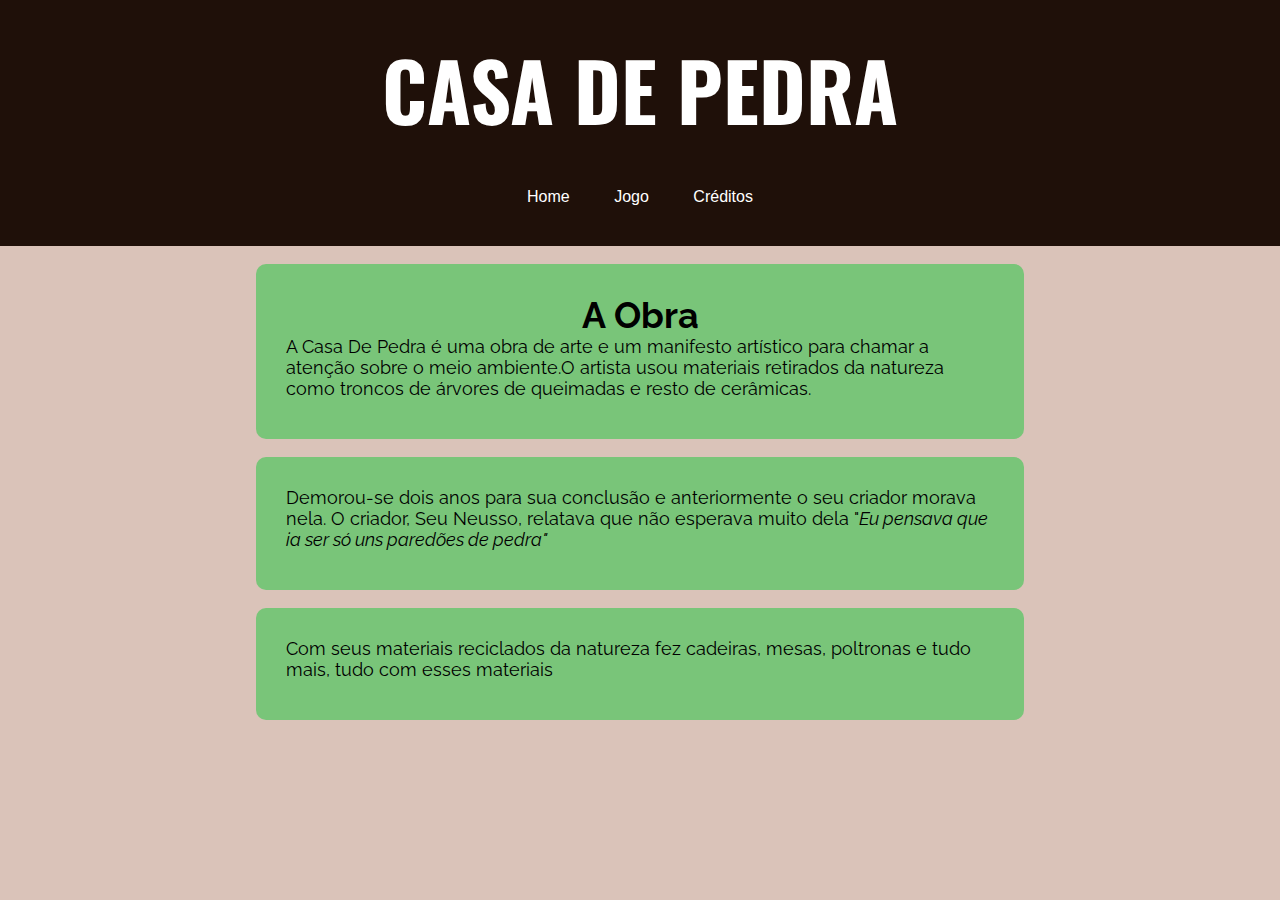
==== index.html @ a6255402 "000" ====
<!DOCTYPE html>
<html lang="pt-br">
<head>
    <meta charset="UTF-8">
    <meta http-equiv="X-UA-Compatible" content="IE=edge">
    <meta name="viewport" content="width=device-width, initial-scale=1.0">
    <title>Casa De Pedra - Home</title>

    <link rel="stylesheet" href="estilos/style.css">
</head>

<body id="container">
    <!--Cabeçalho-->
    <header>
        <h1>CASA DE PEDRA</h1>

        <nav>
            <a href="">Home</a>
            <a href="htmls/jogo/jogo.html">Jogo</a>
            <a href="htmls/creditos.html">Créditos</a>
        </nav>
    </header>
    <!--Fim do cabeçalho-->


    <!--Conteudo principal-->
    <main>
        <article id="obra">
            <h1 style="text-align:center;">A Obra</h1>

            <p>A Casa De Pedra é uma obra de arte e um manifesto artístico para chamar a atenção sobre o meio ambiente.O artista usou materiais retirados da natureza como troncos de árvores de queimadas e resto de cerâmicas.</p>
        </article>

        <article>
            <p>Demorou-se dois anos para sua conclusão e anteriormente o seu criador morava nela. O criador, Seu Neusso, relatava que não esperava muito dela "<cite>Eu pensava que ia ser só uns paredões de pedra"</cite></p>
        </article>

        <article>
            <p>Com seus materiais reciclados da natureza fez cadeiras, mesas, poltronas e tudo mais, tudo com esses materiais</p>
        </article>
    </main>
    <!--Fim do conteudo principal-->
</body>
</html>
---- estilos/style.css ----
@charset "UTF-8";

@import url('https://fonts.googleapis.com/css2?family=Oswald&display=swap');
@import url('https://fonts.googleapis.com/css2?family=Raleway:wght@300;600&display=swap');

*{
    margin:0;
    padding:0;
}

:root{
    --font-escrever:'Raleway', sans-serif;
}

body, html{
    font-family:Arial, Helvetica, sans-serif;
    margin:0;
    padding:0;
    background-color: #dac3b9;
}

a{
    text-decoration:none;
}

header{
    background-color: #1f1009;
    padding:30px;
}



header h1{
    font-family: 'Oswald';
    text-align: center;
    font-size: 5em;
    color:#fff;

}

@media (max-width:525px){
    header h1{
        font-size: 40px;
    }

    header nav a{
        font-size: 11.2px;
    }

    p{
        font-size: 13.2px;
        color:#000;
    }

    h1{
        font-size: 20px;
    }

    header{
        width:90%;
    }

    article{
        width:50%;
    }
}



header > nav{
    padding:40px 30px 10px 30px;
    margin:0 auto;
    vertical-align: middle;
    text-align:center;
    max-width: 400px;
}

header > nav > a {
    padding:10px;
    margin:10px;
    border-radius:6px;
    color:#fff;
}

header > nav > a:hover {
    background-color: #fff;
    border-radius:6px;
    text-decoration:none;
    transition-duration: 0.6s;
    color:#000;
}


main article{
    min-width: 60%;
    margin:auto;
    margin-top:1em;
    margin-bottom:1em;
    font-family:var(--font-escrever);
    width:50%;
    font-size:18px;
    background-color: #79c579;
    padding:30px;
    border-radius:10px;
    color:#000;
    box-sizing: border-box;
}

main article p{
    margin-bottom:10px;
}


/*Créditos*/
#cred article{
    margin:auto;
    margin-top:1em;
    font-family:var(--font-escrever);
    font-size:18px;
    background-color: #79c579;
    padding:30px;
    border-radius:10px;
    color:#000;
}
/*Fim dos créditos*/

/*Jogo*/
#aviso{
    display:none;
    margin:auto;
}

@media (max-width:828px){
    .canvas{
        display:none;
        width:74%;
        margin-bottom:3em;
        margin-top:3em;
    }

    .contblock{
        display: none;
    }

    #aviso{
        width:90%;
        display:inline-block;
        margin-right:auto;
        margin-left:auto;
        margin-top:1em;
    }

    #cm-jogar{
        width:100%;
    }

    #cm-jogar, #grat{
        margin:auto;
        display: none;
    }

    
}

.canvas {
	border: 3px solid #9c672a;
}

.contblock {
    margin:auto;
    width:56%;
}

#cm-jogar{
    
    margin:auto;
    width:34%;
    border-radius:0px;
}
/*Fim do jogo*/
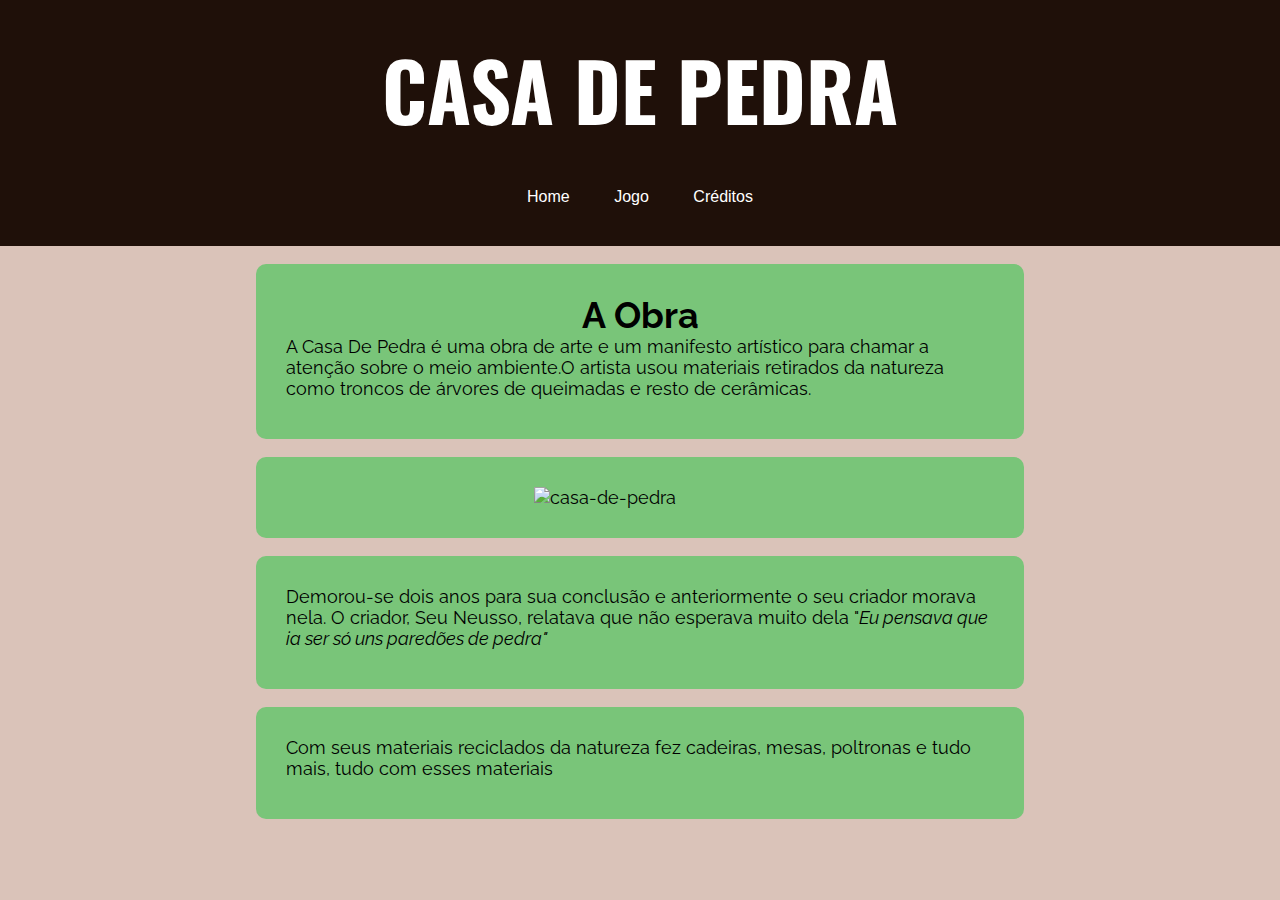
==== commit 0c03ed43: "OK" ====
--- a/index.html
+++ b/index.html
@@ -31,6 +31,10 @@
             <p>A Casa De Pedra é uma obra de arte e um manifesto artístico para chamar a atenção sobre o meio ambiente.O artista usou materiais retirados da natureza como troncos de árvores de queimadas e resto de cerâmicas.</p>
         </article>
 
+        <article class="art-img">
+            <img src="https://2.bp.blogspot.com/-YPSDUknCTpQ/VMWmwXmr-ZI/AAAAAAAAEjM/8jQxtcPJvEM/s1600/20150125_130240.jpg" alt="casa-de-pedra">
+        </article>
+
         <article>
             <p>Demorou-se dois anos para sua conclusão e anteriormente o seu criador morava nela. O criador, Seu Neusso, relatava que não esperava muito dela "<cite>Eu pensava que ia ser só uns paredões de pedra"</cite></p>
         </article>
--- a/estilos/style.css
+++ b/estilos/style.css
@@ -110,6 +110,12 @@
     margin-bottom:10px;
 }
 
+main article img{
+    width:30%;
+    margin:auto;
+    display: block;
+}
+
 
 /*Créditos*/
 #cred article{
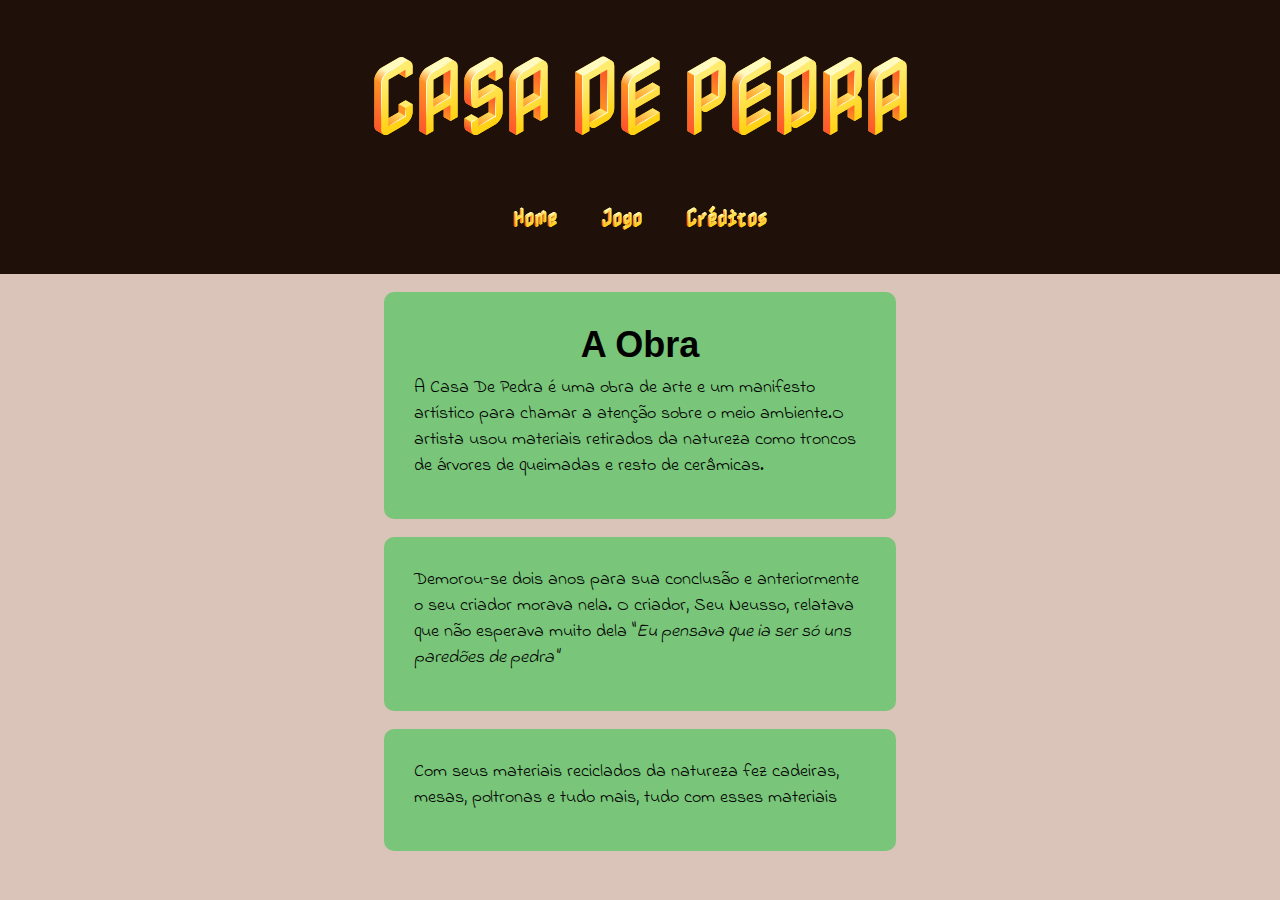
==== commit 62bdcce8: "alterações" ====
--- a/index.html
+++ b/index.html
@@ -26,13 +26,9 @@
     <!--Conteudo principal-->
     <main>
         <article id="obra">
-            <h1 style="text-align:center;">A Obra</h1>
+            <h1 style="text-align:center;"><span class="title">A Obra</span></h1>
 
             <p>A Casa De Pedra é uma obra de arte e um manifesto artístico para chamar a atenção sobre o meio ambiente.O artista usou materiais retirados da natureza como troncos de árvores de queimadas e resto de cerâmicas.</p>
-        </article>
-
-        <article class="art-img">
-            <img src="https://2.bp.blogspot.com/-YPSDUknCTpQ/VMWmwXmr-ZI/AAAAAAAAEjM/8jQxtcPJvEM/s1600/20150125_130240.jpg" alt="casa-de-pedra">
         </article>
 
         <article>
--- a/estilos/style.css
+++ b/estilos/style.css
@@ -1,7 +1,9 @@
 @charset "UTF-8";
 
 @import url('https://fonts.googleapis.com/css2?family=Oswald&display=swap');
-@import url('https://fonts.googleapis.com/css2?family=Raleway:wght@300;600&display=swap');
+@import url('https://fonts.googleapis.com/css2?family=Indie+Flower&display=swap');
+@import url('https://fonts.googleapis.com/css2?family=Press+Start+2P&display=swap');
+@import url('https://fonts.googleapis.com/css2?family=Nabla&display=swap');
 
 *{
     margin:0;
@@ -9,7 +11,7 @@
 }
 
 :root{
-    --font-escrever:'Raleway', sans-serif;
+    --font-escrever:'Indie Flower', cursive;
 }
 
 body, html{
@@ -23,6 +25,10 @@
     text-decoration:none;
 }
 
+.title{
+    font-family: Arial, Helvetica, sans-serif;
+}
+
 header{
     background-color: #1f1009;
     padding:30px;
@@ -31,11 +37,9 @@
 
 
 header h1{
-    font-family: 'Oswald';
+    font-family: 'Nabla';
     text-align: center;
     font-size: 5em;
-    color:#fff;
-
 }
 
 @media (max-width:525px){
@@ -79,6 +83,8 @@
     padding:10px;
     margin:10px;
     border-radius:6px;
+    font-family: 'Nabla';
+    font-size:20px;
     color:#fff;
 }
 
@@ -92,12 +98,12 @@
 
 
 main article{
-    min-width: 60%;
+    min-width: 30%;
     margin:auto;
     margin-top:1em;
     margin-bottom:1em;
     font-family:var(--font-escrever);
-    width:50%;
+    width:40%;
     font-size:18px;
     background-color: #79c579;
     padding:30px;
@@ -109,13 +115,6 @@
 main article p{
     margin-bottom:10px;
 }
-
-main article img{
-    width:30%;
-    margin:auto;
-    display: block;
-}
-
 
 /*Créditos*/
 #cred article{
@@ -131,6 +130,12 @@
 /*Fim dos créditos*/
 
 /*Jogo*/
+#jg article{
+    width:44%;
+    min-width:39%;
+    max-width:55%;
+}
+
 #aviso{
     display:none;
     margin:auto;
@@ -179,9 +184,7 @@
 
 #cm-jogar{
     
-    margin:auto;
-    width:34%;
-    border-radius:0px;
+    border-radius:10px;
 }
 /*Fim do jogo*/
 
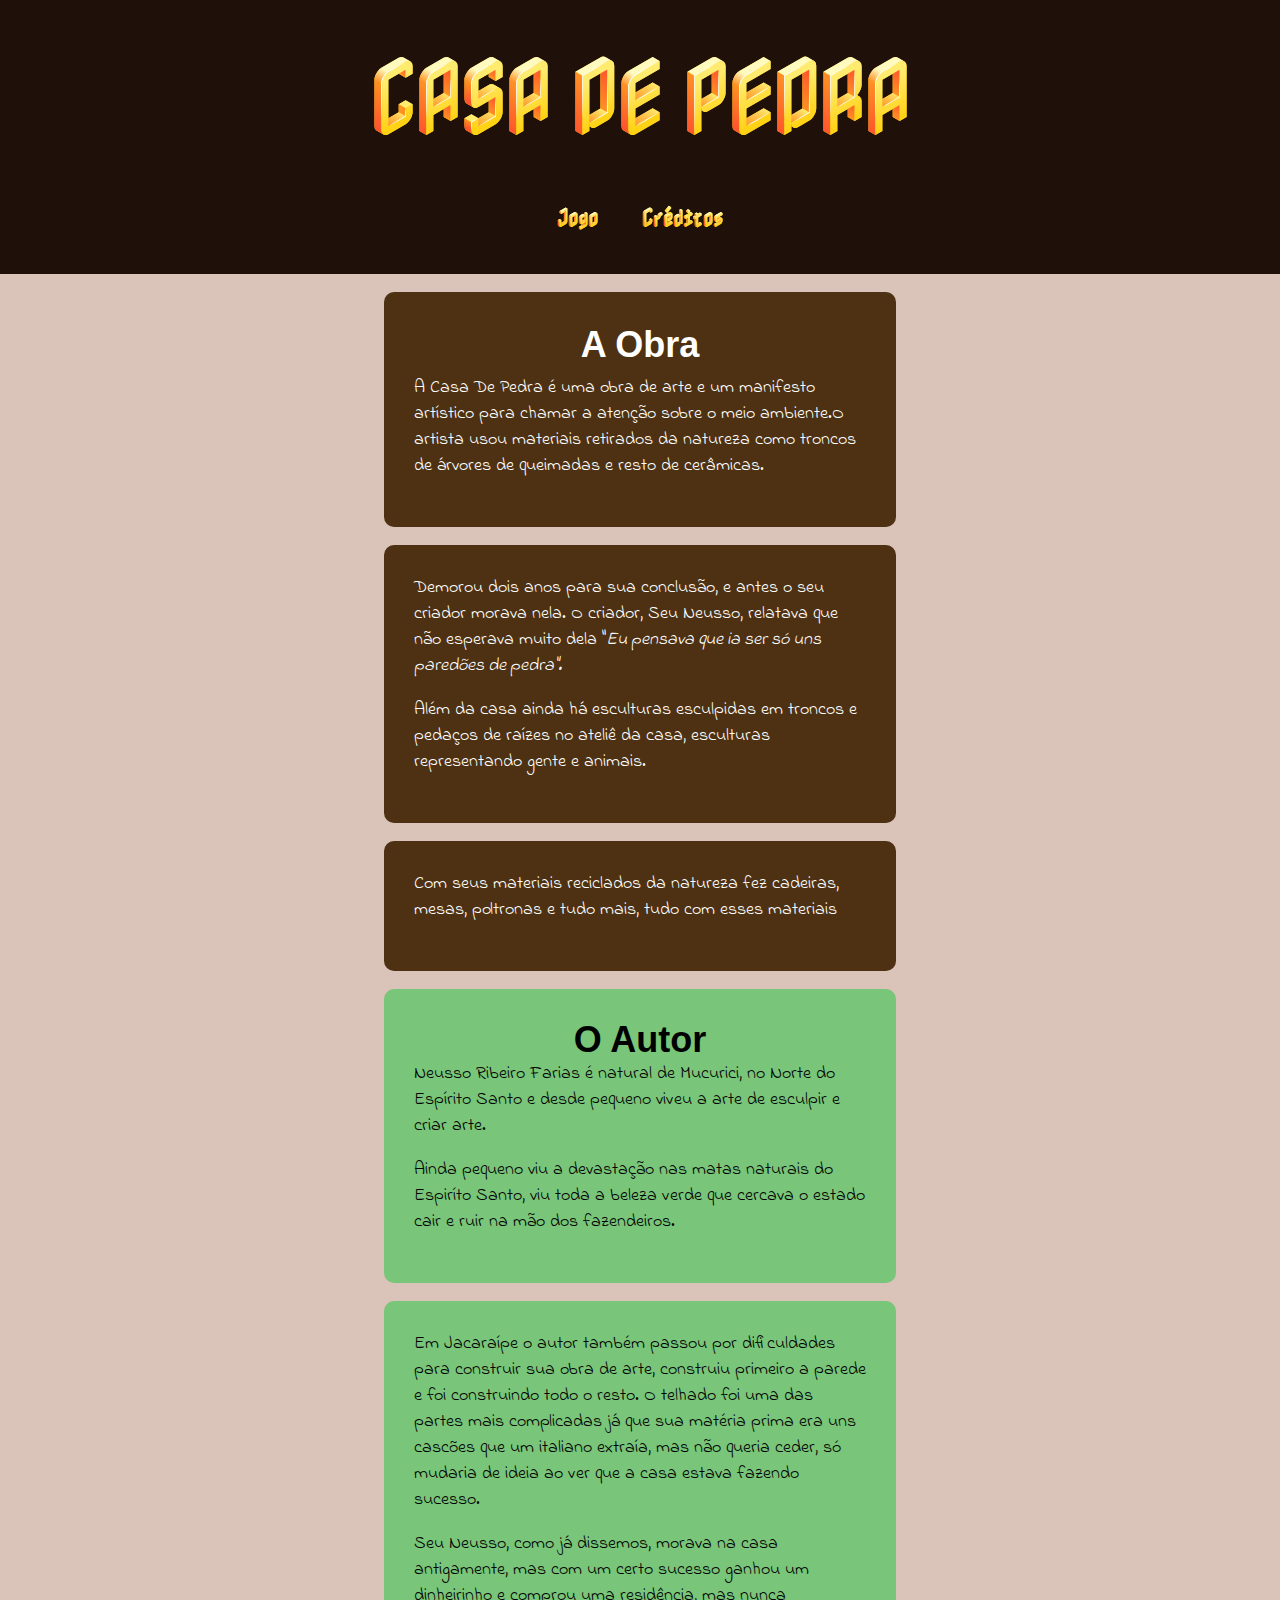
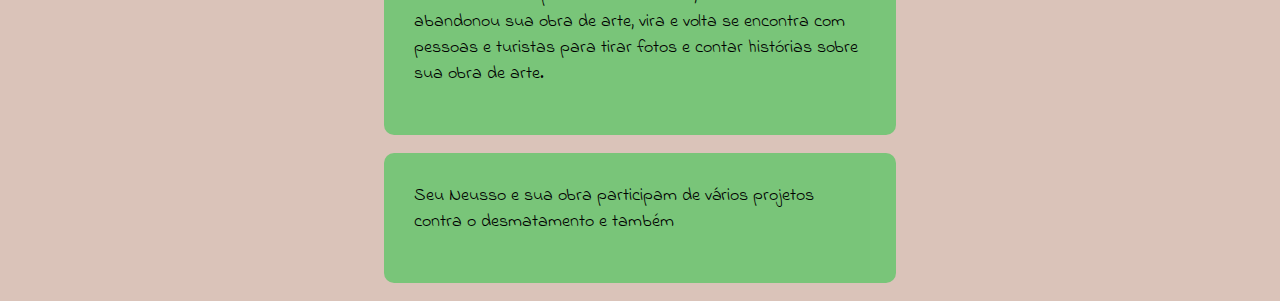
==== commit 8f52d2b3: "novos textos" ====
--- a/index.html
+++ b/index.html
@@ -12,10 +12,9 @@
 <body id="container">
     <!--Cabeçalho-->
     <header>
-        <h1>CASA DE PEDRA</h1>
+        <h1><a href="">CASA DE PEDRA</a></h1>
 
         <nav>
-            <a href="">Home</a>
             <a href="htmls/jogo/jogo.html">Jogo</a>
             <a href="htmls/creditos.html">Créditos</a>
         </nav>
@@ -25,18 +24,54 @@
 
     <!--Conteudo principal-->
     <main>
-        <article id="obra">
+        <article id="obra" class="obra">
             <h1 style="text-align:center;"><span class="title">A Obra</span></h1>
 
-            <p>A Casa De Pedra é uma obra de arte e um manifesto artístico para chamar a atenção sobre o meio ambiente.O artista usou materiais retirados da natureza como troncos de árvores de queimadas e resto de cerâmicas.</p>
+            <p>
+                A Casa De Pedra é uma obra de arte e um manifesto artístico para chamar a atenção sobre o meio ambiente.O artista usou materiais retirados da natureza como troncos de árvores de queimadas e resto de cerâmicas.
+            </p>
+        </article>
+
+        <article class="obra">
+            <p>
+                Demorou dois anos para sua conclusão, e antes o seu criador morava nela. O criador, Seu Neusso, relatava que não esperava muito dela "<cite>Eu pensava que ia ser só uns paredões de pedra".</cite>
+            </p>
+
+            <p>
+                Além da casa ainda há esculturas esculpidas em troncos e pedaços de raízes no ateliê da casa, esculturas representando gente e animais.
+            </p>
+        </article>
+
+        <article class="obra">
+            <p>Com seus materiais reciclados da natureza fez cadeiras, mesas, poltronas e tudo mais, tudo com esses materiais</p>
         </article>
 
         <article>
-            <p>Demorou-se dois anos para sua conclusão e anteriormente o seu criador morava nela. O criador, Seu Neusso, relatava que não esperava muito dela "<cite>Eu pensava que ia ser só uns paredões de pedra"</cite></p>
+            <h1 class="title">O Autor</h1>
+
+            <p>
+                Neusso Ribeiro Farias é natural de Mucurici, no Norte do Espírito Santo e desde pequeno viveu a arte de esculpir e criar arte.
+            </p>
+
+            <p>
+                Ainda pequeno viu a devastação nas matas naturais do Espiríto Santo, viu toda a beleza verde que cercava o estado cair e ruir na mão dos fazendeiros.
+            </p>
         </article>
 
         <article>
-            <p>Com seus materiais reciclados da natureza fez cadeiras, mesas, poltronas e tudo mais, tudo com esses materiais</p>
+            <p>
+                Em Jacaraípe o autor também passou por dificuldades para construir sua obra de arte, construiu primeiro a parede e foi construindo todo o resto. O telhado foi uma das partes mais complicadas já que sua matéria prima era uns cascões que um italiano extraía, mas não queria ceder, só mudaria de ideia ao ver que a casa estava fazendo sucesso.
+            </p>
+
+            <p>
+                Seu Neusso, como já dissemos, morava na casa antigamente, mas com um certo sucesso ganhou um dinheirinho e comprou uma residência, mas nunca abandonou sua obra de arte, vira e volta se encontra com pessoas e turistas para tirar fotos e contar histórias sobre sua obra de arte.
+            </p>
+        </article>
+
+        <article>
+            <p>
+                Seu Neusso e sua obra participam de vários projetos contra o desmatamento e também 
+            </p>
         </article>
     </main>
     <!--Fim do conteudo principal-->
--- a/estilos/style.css
+++ b/estilos/style.css
@@ -4,6 +4,7 @@
 @import url('https://fonts.googleapis.com/css2?family=Indie+Flower&display=swap');
 @import url('https://fonts.googleapis.com/css2?family=Press+Start+2P&display=swap');
 @import url('https://fonts.googleapis.com/css2?family=Nabla&display=swap');
+@import url('https://fonts.googleapis.com/css2?family=Bungee+Spice&display=swap');
 
 *{
     margin:0;
@@ -25,8 +26,18 @@
     text-decoration:none;
 }
 
+p{
+    margin-bottom:18px;
+}
+
 .title{
     font-family: Arial, Helvetica, sans-serif;
+    text-align:center;
+}
+
+.obra{
+    background-color:#4d3112;
+    color:#fff;
 }
 
 header{
@@ -85,11 +96,11 @@
     border-radius:6px;
     font-family: 'Nabla';
     font-size:20px;
-    color:#fff;
+    color:rgb(119, 119, 119);
 }
 
 header > nav > a:hover {
-    background-color: #fff;
+    background-color: rgb(134, 96, 96);
     border-radius:6px;
     text-decoration:none;
     transition-duration: 0.6s;
@@ -110,10 +121,6 @@
     border-radius:10px;
     color:#000;
     box-sizing: border-box;
-}
-
-main article p{
-    margin-bottom:10px;
 }
 
 /*Créditos*/
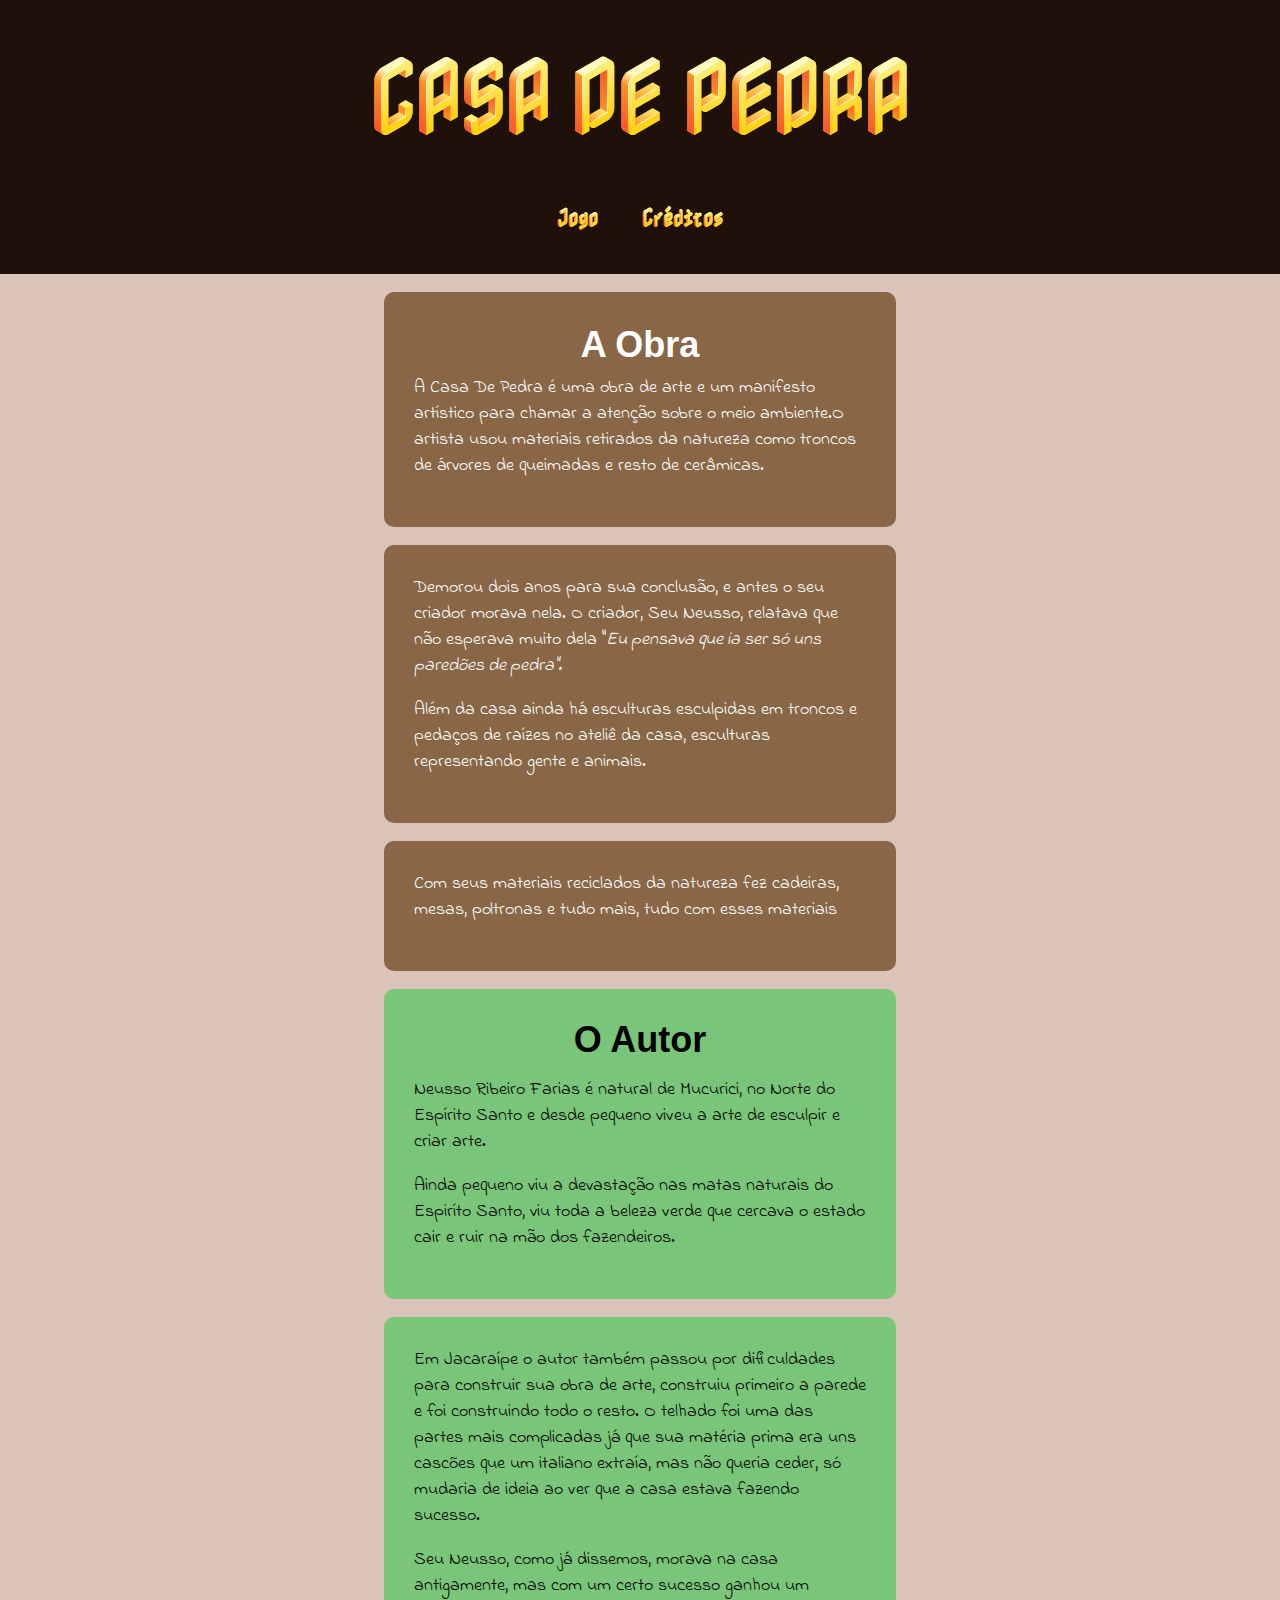
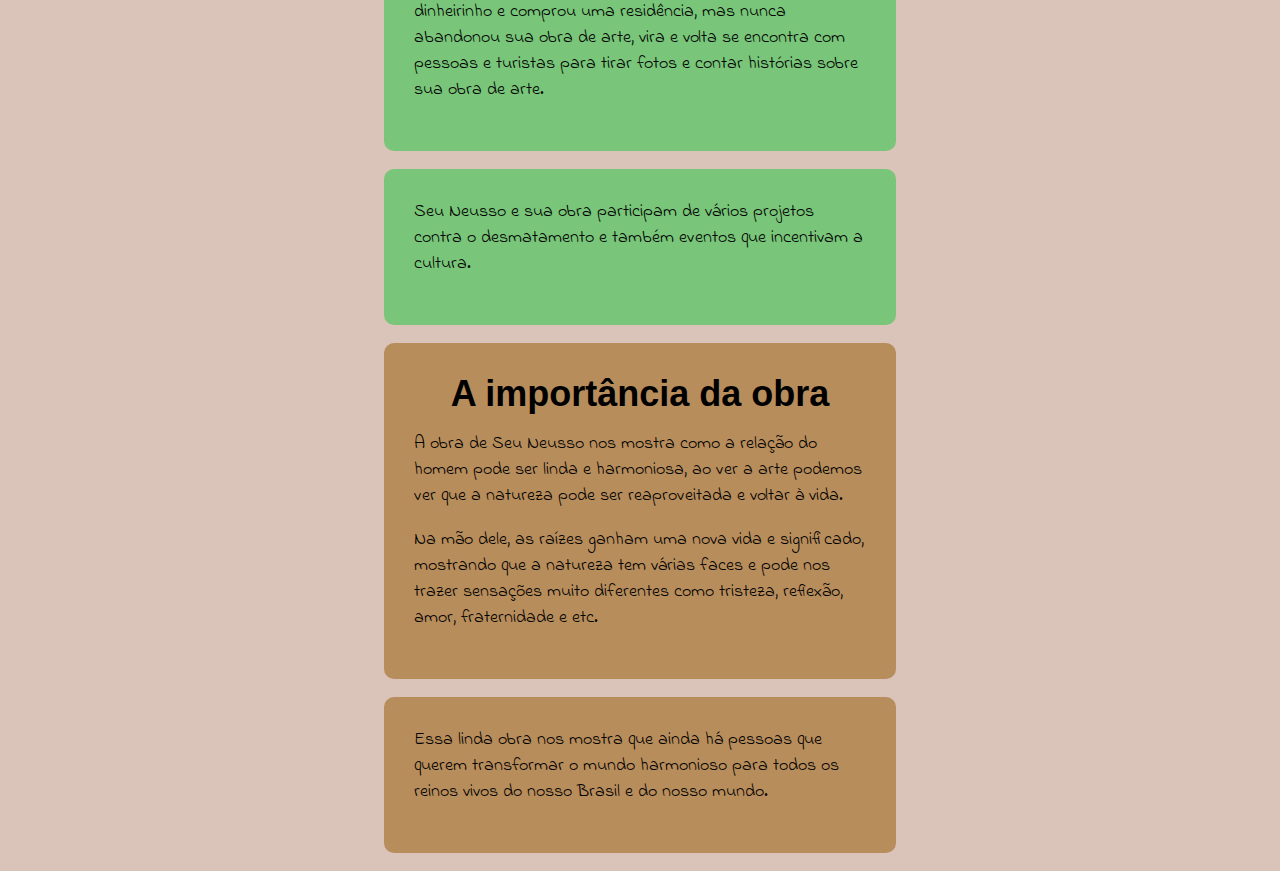
==== commit 3c10a7aa: "Mais texto" ====
--- a/index.html
+++ b/index.html
@@ -46,7 +46,7 @@
             <p>Com seus materiais reciclados da natureza fez cadeiras, mesas, poltronas e tudo mais, tudo com esses materiais</p>
         </article>
 
-        <article>
+        <article class="autor">
             <h1 class="title">O Autor</h1>
 
             <p>
@@ -58,7 +58,7 @@
             </p>
         </article>
 
-        <article>
+        <article class="autor">
             <p>
                 Em Jacaraípe o autor também passou por dificuldades para construir sua obra de arte, construiu primeiro a parede e foi construindo todo o resto. O telhado foi uma das partes mais complicadas já que sua matéria prima era uns cascões que um italiano extraía, mas não queria ceder, só mudaria de ideia ao ver que a casa estava fazendo sucesso.
             </p>
@@ -68,9 +68,27 @@
             </p>
         </article>
 
-        <article>
+        <article class="autor">
             <p>
-                Seu Neusso e sua obra participam de vários projetos contra o desmatamento e também 
+                Seu Neusso e sua obra participam de vários projetos contra o desmatamento e também eventos que incentivam a cultura.
+            </p>
+        </article>
+
+        <article class="arte">
+            <h1 class="title">A importância da obra</h1>
+
+            <p>
+                A obra de Seu Neusso nos mostra como a relação do homem pode ser linda e harmoniosa, ao ver a arte podemos ver que a natureza pode ser reaproveitada e voltar à vida.
+            </p>
+
+            <p>
+                Na mão dele, as raízes ganham uma nova vida e significado, mostrando que a natureza tem várias faces e pode nos trazer sensações muito diferentes como tristeza, reflexão, amor, fraternidade e etc. 
+            </p>
+        </article>
+
+        <article class="arte">
+            <p>
+                Essa linda obra nos mostra que ainda há pessoas que querem transformar o mundo harmonioso para todos os reinos vivos do nosso Brasil e do nosso mundo.
             </p>
         </article>
     </main>
--- a/estilos/style.css
+++ b/estilos/style.css
@@ -33,11 +33,20 @@
 .title{
     font-family: Arial, Helvetica, sans-serif;
     text-align:center;
+    margin-bottom:16px;
 }
 
 .obra{
-    background-color:#4d3112;
+    background-color:#886646;
     color:#fff;
+}
+
+.autor{
+    background-color: #79c579;
+}
+
+.arte{
+    background-color:#b88d5c;
 }
 
 header{
@@ -116,12 +125,14 @@
     font-family:var(--font-escrever);
     width:40%;
     font-size:18px;
-    background-color: #79c579;
     padding:30px;
     border-radius:10px;
     color:#000;
     box-sizing: border-box;
 }
+
+
+
 
 /*Créditos*/
 #cred article{
@@ -136,6 +147,10 @@
 }
 /*Fim dos créditos*/
 
+
+
+
+
 /*Jogo*/
 #jg article{
     width:44%;
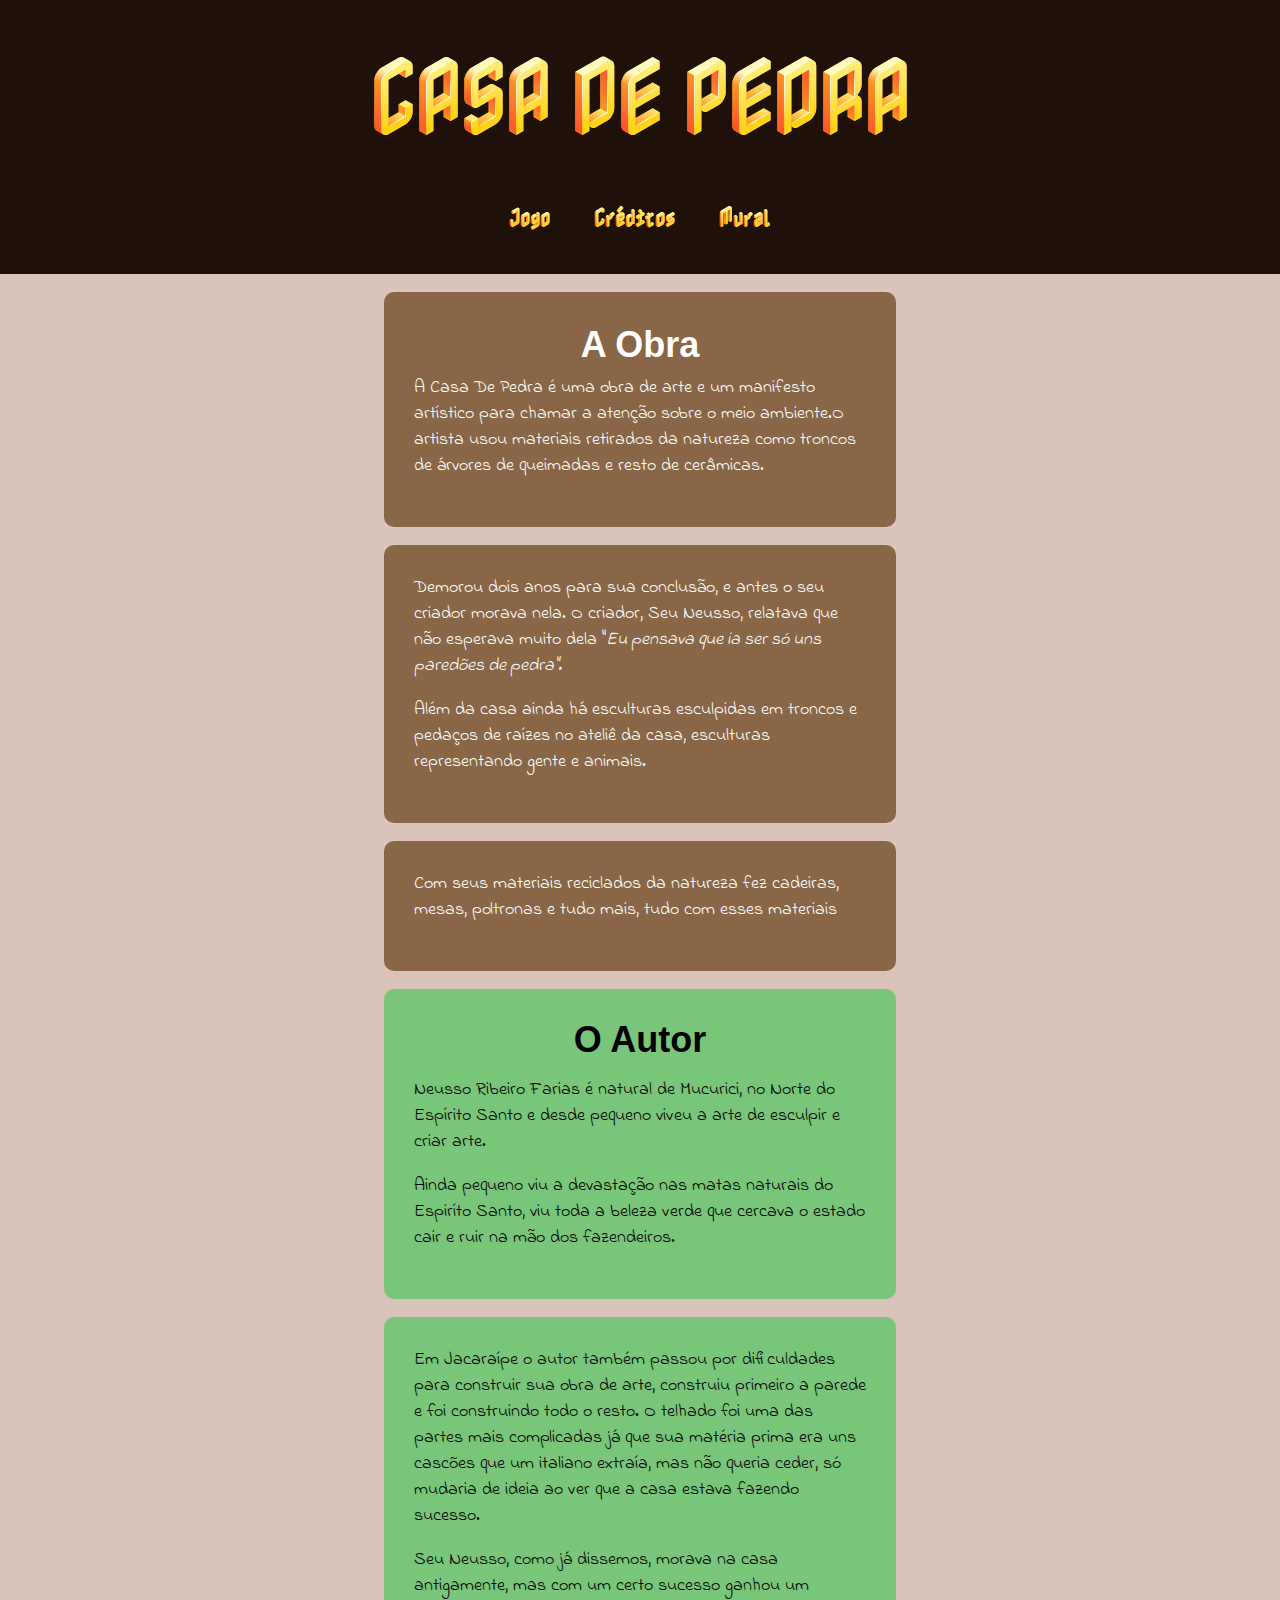
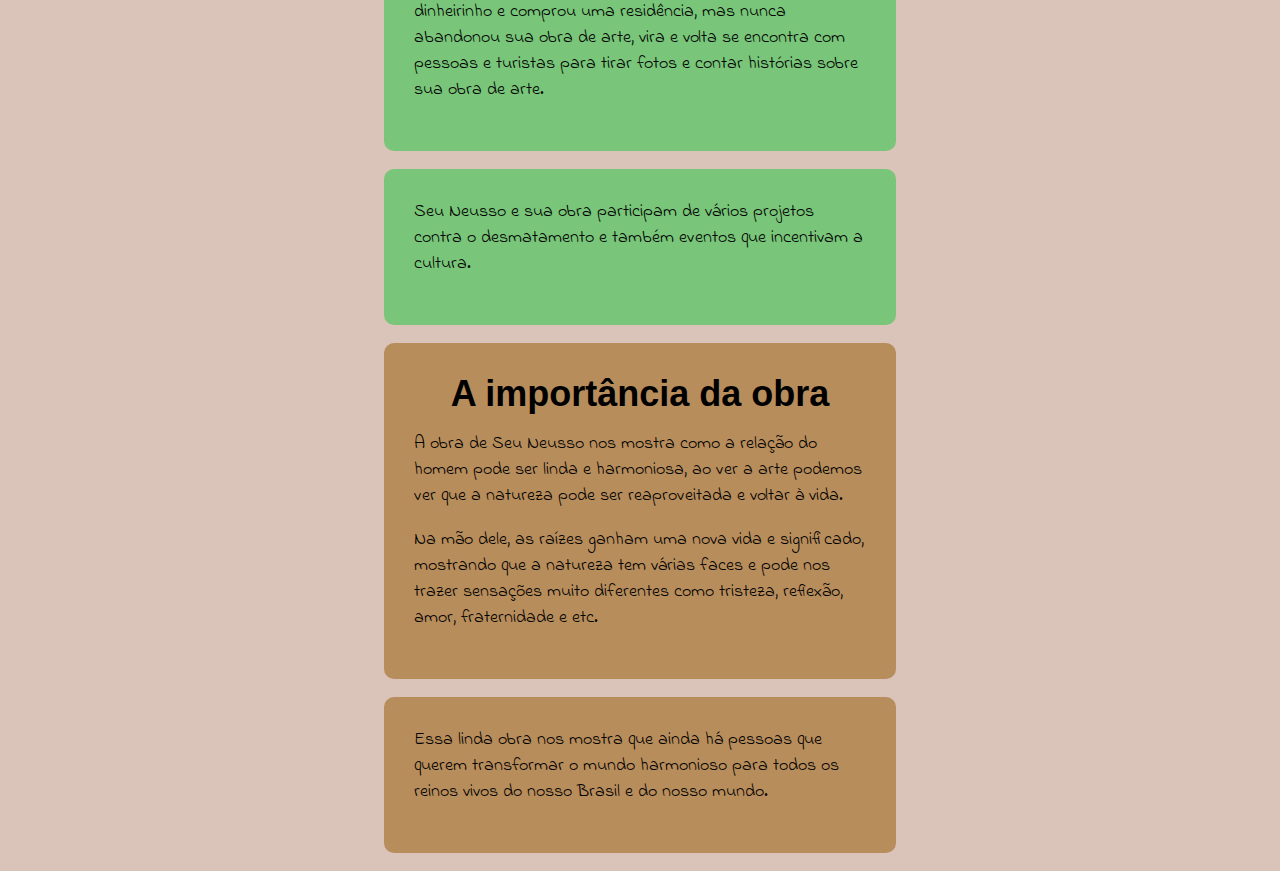
==== commit 955f9c7d: "mais mudança" ====
--- a/index.html
+++ b/index.html
@@ -17,6 +17,7 @@
         <nav>
             <a href="htmls/jogo/jogo.html">Jogo</a>
             <a href="htmls/creditos.html">Créditos</a>
+            <a href="htmls/mural.html">Mural</a>
         </nav>
     </header>
     <!--Fim do cabeçalho-->
--- a/estilos/style.css
+++ b/estilos/style.css
@@ -124,6 +124,7 @@
     margin-bottom:1em;
     font-family:var(--font-escrever);
     width:40%;
+    background-color: #79c579;
     font-size:18px;
     padding:30px;
     border-radius:10px;
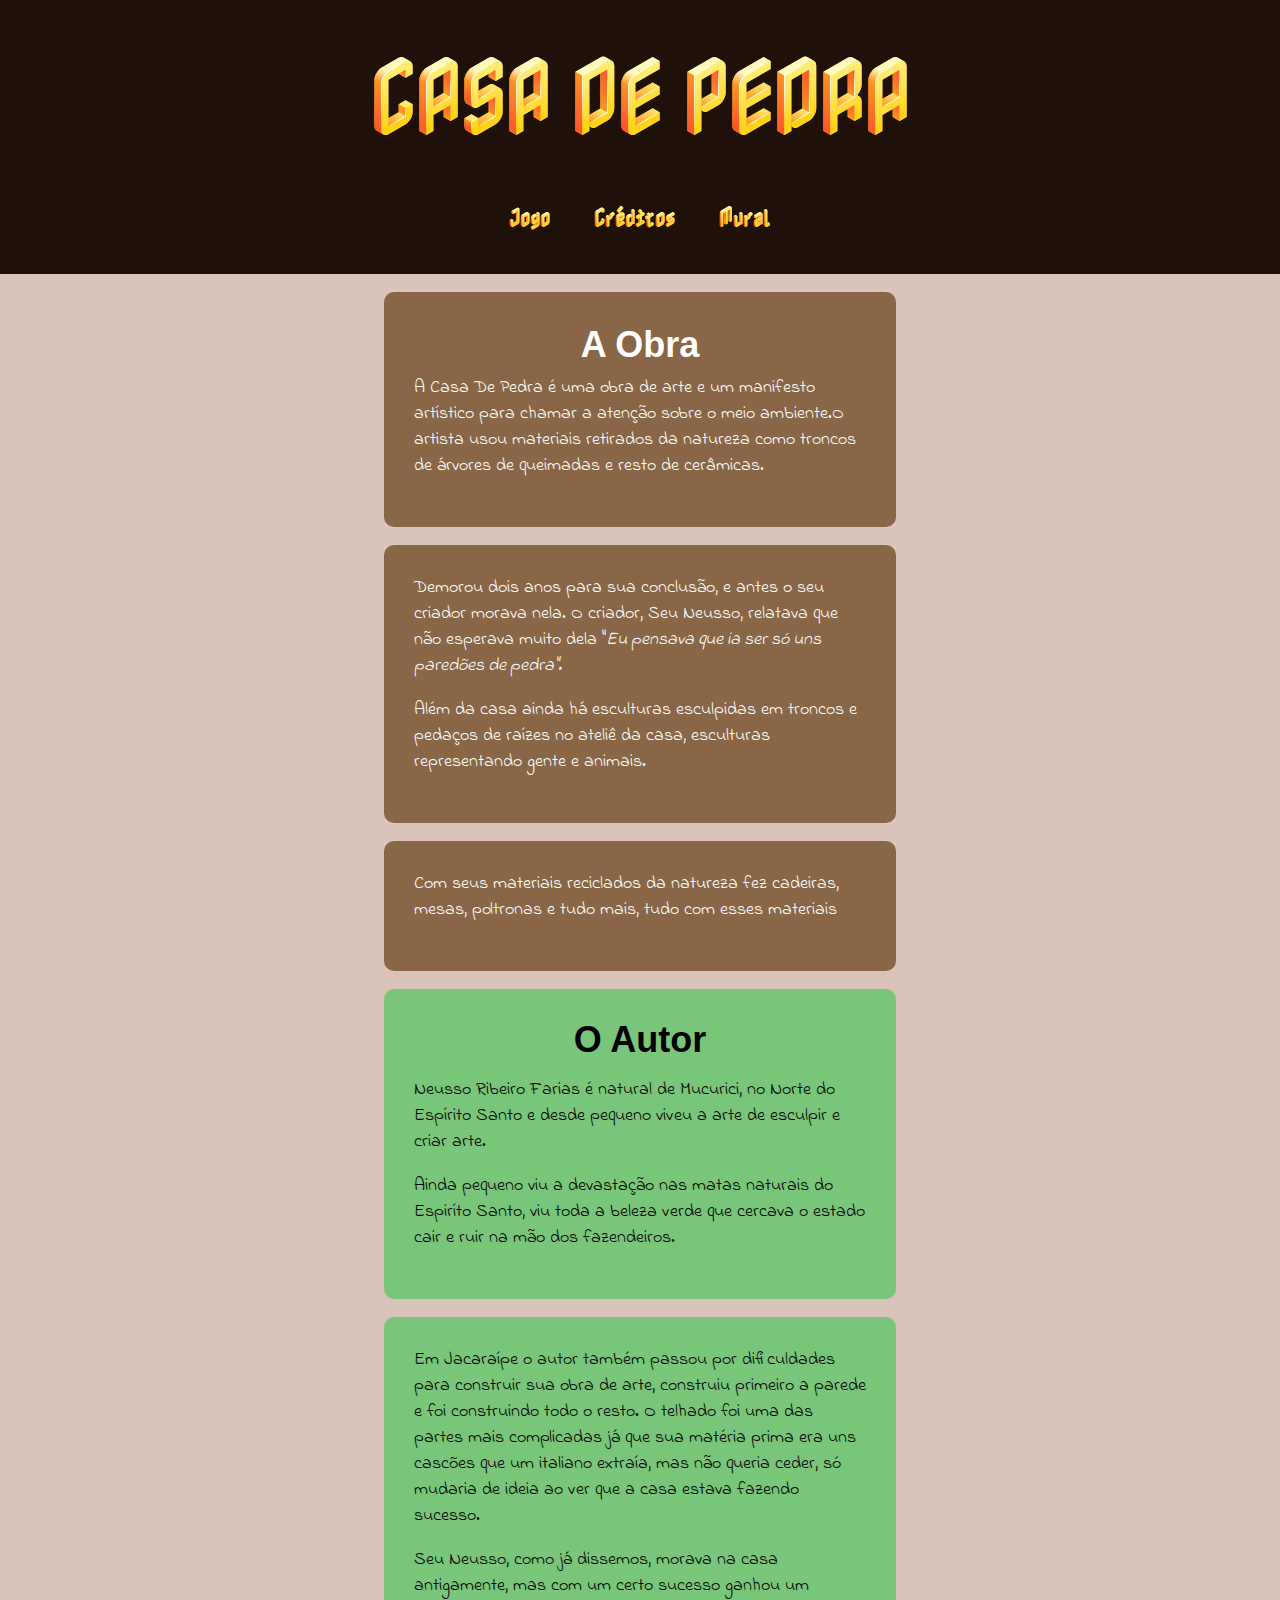
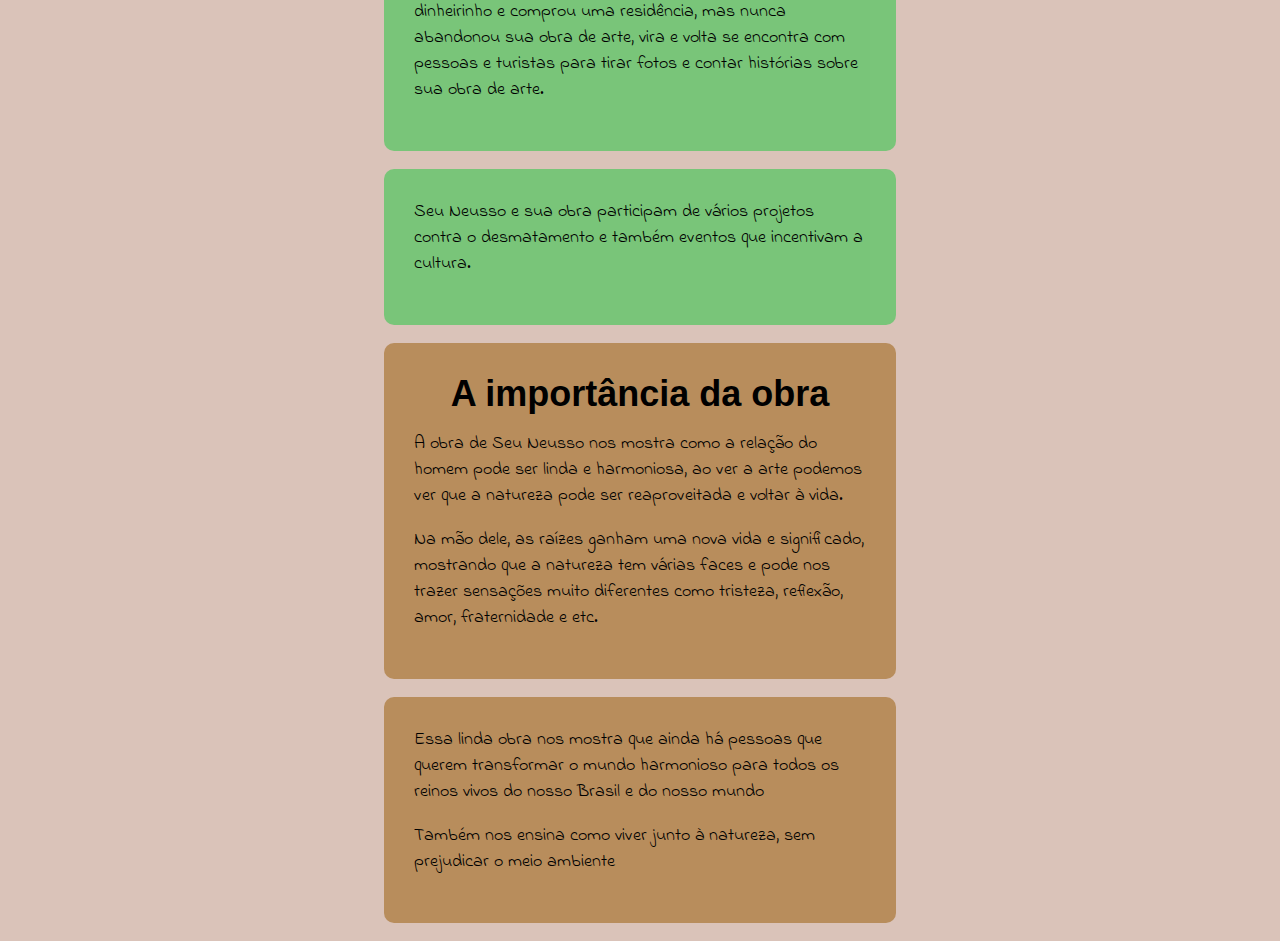
==== commit a3ea9ba2: "mais  um pouco" ====
--- a/index.html
+++ b/index.html
@@ -89,7 +89,11 @@
 
         <article class="arte">
             <p>
-                Essa linda obra nos mostra que ainda há pessoas que querem transformar o mundo harmonioso para todos os reinos vivos do nosso Brasil e do nosso mundo.
+                Essa linda obra nos mostra que ainda há pessoas que querem transformar o mundo harmonioso para todos os reinos vivos do nosso Brasil e do nosso mundo
+            </p>
+
+            <p>
+                Também nos ensina como viver junto à natureza, sem prejudicar o meio ambiente
             </p>
         </article>
     </main>
--- a/estilos/style.css
+++ b/estilos/style.css
@@ -211,3 +211,10 @@
 }
 /*Fim do jogo*/
 
+/*Mural de fotos*/
+ul li{
+    list-style-type: none;
+    display: inline-block;
+    padding:0;
+    margin:0;
+}
